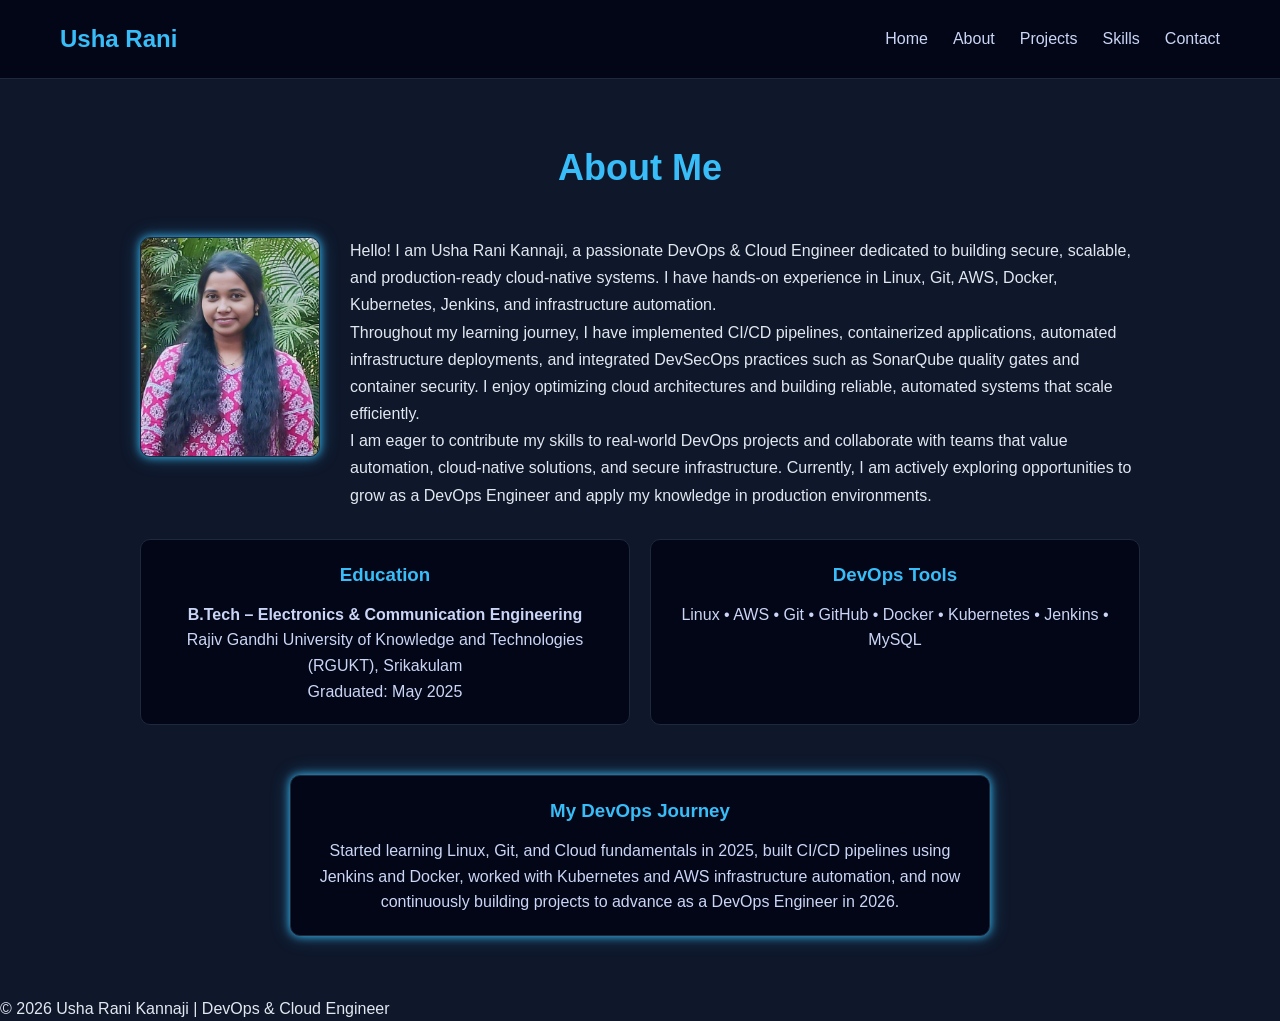
==== about.html @ d5c57d49 "Initial portfolio upload with assets" ====
<!DOCTYPE html>
<html lang="en">

<head>

<meta charset="UTF-8">
<meta name="viewport" content="width=device-width, initial-scale=1.0">

<title>About | Usha Rani Kannaji</title>

<link rel="stylesheet" href="style.css">

<link rel="stylesheet"
href="https://cdnjs.cloudflare.com/ajax/libs/font-awesome/6.5.0/css/all.min.css">

</head>

<body>

<!-- NAVBAR -->

<header>

<nav class="navbar">

<h1 class="logo">Usha Rani</h1>

<ul class="nav-links">

<li><a href="index.html">Home</a></li>
<li><a href="about.html" class="active">About</a></li>
<li><a href="projects.html">Projects</a></li>
<li><a href="skills.html">Skills</a></li>
<li><a href="contact.html">Contact</a></li>

</ul>

</nav>

</header>



<section class="about-section">
  <h2 class="section-title">About Me</h2>

  <div class="about-container">
    <!-- Profile Image -->
    <img src="assets/profile.jpg" alt="Usha Rani" class="profile-img">

    <!-- About Text -->
    <div class="about-text">
      <p>Hello! I am Usha Rani Kannaji, a passionate DevOps & Cloud Engineer dedicated to building secure, scalable, and production-ready cloud-native systems. I have hands-on experience in Linux, Git, AWS, Docker, Kubernetes, Jenkins, and infrastructure automation.</p>

      <p>Throughout my learning journey, I have implemented CI/CD pipelines, containerized applications, automated infrastructure deployments, and integrated DevSecOps practices such as SonarQube quality gates and container security. I enjoy optimizing cloud architectures and building reliable, automated systems that scale efficiently.</p>

      <p>I am eager to contribute my skills to real-world DevOps projects and collaborate with teams that value automation, cloud-native solutions, and secure infrastructure. Currently, I am actively exploring opportunities to grow as a DevOps Engineer and apply my knowledge in production environments.</p>
    </div>

    <!-- Two Boxes: Education and DevOps Tools -->
    <div class="about-boxes">
      <div class="about-box">
        <h3>Education</h3>
        <p><strong>B.Tech – Electronics & Communication Engineering</strong><br>
        Rajiv Gandhi University of Knowledge and Technologies (RGUKT), Srikakulam<br>
        Graduated: May 2025</p>
      </div>

      <div class="about-box">
        <h3>DevOps Tools</h3>
        <p class="tools-list">
          Linux • AWS • Git • GitHub • Docker • Kubernetes • Jenkins • MySQL
        </p>
      </div>
    </div>

    <!-- DevOps Journey centered -->
    <div class="devops-journey">
      <h3>My DevOps Journey</h3>
      <p>Started learning Linux, Git, and Cloud fundamentals in 2025, built CI/CD pipelines using Jenkins and Docker, worked with Kubernetes and AWS infrastructure automation, and now continuously building projects to advance as a DevOps Engineer in 2026.</p>
    </div>

  </div>
</section>


<!-- FOOTER -->

<footer>

<p>© 2026 Usha Rani Kannaji | DevOps & Cloud Engineer</p>

</footer>

</body>

</html>
---- style.css ----
/* =========================
GLOBAL STYLES
========================= */

*{
margin:0;
padding:0;
box-sizing:border-box;
font-family: "Segoe UI", sans-serif;
}

body{
background:#0f172a;
color:#e2e8f0;
line-height:1.6;
}

/* =========================
NAVBAR
========================= */

header{
background:#020617;
border-bottom:1px solid #1e293b;
}

.navbar{
max-width:1200px;
margin:auto;
display:flex;
justify-content:space-between;
align-items:center;
padding:20px;
}

.logo{
font-size:24px;
font-weight:700;
color:#38bdf8;
}

.nav-links{
display:flex;
list-style:none;
gap:25px;
}

.nav-links a{
text-decoration:none;
color:#cbd5f5;
font-weight:500;
transition:0.3s;
}

.nav-links a:hover

.nav-links .active{
color:#38bdf8;
border-bottom:2px solid #38bdf8;
padding-bottom:4px;
}

/* =========================
SECTION
========================= */

section{
max-width:1100px;
margin:auto;
padding:60px 20px;
}

.section-title{
text-align:center;
font-size:36px;
margin-bottom:40px;
color:#38bdf8;
}
/* =========================
ABOUT PAGE SPECIFIC STYLES
========================= */

/* About container: flex layout for profile and text */
.about-container {
  max-width: 1000px;
  margin: auto;
  display: flex;
  flex-wrap: wrap; /* allows text to wrap below image if longer */
  gap: 30px;
  align-items: flex-start; /* align text to top of image */
}

/* Profile Image as box */
.profile-img {
  width: 180px;
  height: 220px;
  object-fit: cover;
  border-radius: 10px; /* like boxes */
  border: 1px solid #1e293b; /* same as boxes */
  background: #020617; /* box background */
  box-shadow: 0 0 10px #38bdf8, 0 0 20px rgba(56,189,248,0.3);
  transition: all 0.5s ease;
  flex-shrink: 0; /* prevents shrinking */
}

/* Profile hover shimmer */
.profile-img:hover {
  border-color: #38bdf8;
  box-shadow: 0 0 15px #38bdf8, 0 0 30px rgba(56,189,248,0.5);
  transform: scale(1.05);
}

/* About Text */
.about-text {
  flex: 1;          /* take remaining width */
  min-width: 250px; /* avoid shrinking too small */
  line-height: 1.7;
}

/* Responsive: stack image and text on smaller screens */
@media (max-width:900px) {
  .about-container {
    flex-direction: column;
    align-items: center;
  }

  .about-text {
    text-align: center;
  }

  .profile-img {
    margin-bottom: 20px;
  }
}

/* Two boxes container */
.about-boxes {
  display: flex;
  gap: 20px;
  flex-wrap: wrap;
  justify-content: center; /* center the boxes */
}

/* Education & DevOps Tools Boxes */
.about-box {
  flex: 1;
  min-width: 280px;
  background: #020617;
  border: 1px solid #1e293b;
  border-radius: 10px;
  padding: 20px;
  color: #cbd5f5;
  transition: 0.5s;
  text-align: center;
  cursor: default;
}

/* Headings in boxes */
.about-box h3 {
  color: #38bdf8;
  margin-bottom: 12px;
}

/* Hover shimmer for Education & DevOps Tools */
.about-box:hover {
  border-color: #38bdf8;
  box-shadow: 0 0 15px #38bdf8, 0 0 30px rgba(56,189,248,0.5);
  transform: scale(1.02);
}

/* Tools list inside boxes */
.tools-list {
  display: flex;
  flex-wrap: wrap;
  justify-content: center;
  gap: 8px;
}

/* DevOps Journey box like Education/Tools boxes */
.devops-journey {
  text-align: center;
  background: #020617;
  border: 1px solid #1e293b;
  border-radius: 10px;
  padding: 20px;
  color: #cbd5f5;
  max-width: 700px;
  margin: 20px auto 0;
  transition: 0.5s;
  cursor: default;
  box-shadow: 0 0 10px #38bdf8, 0 0 20px rgba(56,189,248,0.3);
}

/* Hover shimmer for Journey box */
.devops-journey:hover {
  border-color: #38bdf8;
  box-shadow: 0 0 15px #38bdf8, 0 0 30px rgba(56,189,248,0.5);
  transform: scale(1.02);
}

/* Journey heading style */
.devops-journey h3 {
  color: #38bdf8;
  margin-bottom: 12px;
}

/* Responsive: stack boxes on smaller screens */
@media (max-width:900px) {
  .about-boxes {
    flex-direction: column;
    align-items: center;
  }
}
/* =========================
PROJECTS PAGE SPECIFIC STYLES
========================= */

/* Project Card */
.project-card {
  background: #020617;
  border: 1px solid #1e293b;
  border-radius: 10px;
  padding: 20px;
  margin-bottom: 40px;
  color: #cbd5f5;
  transition: 0.3s;
}

.project-card:hover {
  border-color: #38bdf8;
  box-shadow: 0 0 15px #38bdf8, 0 0 30px rgba(56,189,248,0.5);
  transform: translateY(-2px);
}

/* Project title */
.project-card h3 {
  color: #38bdf8;
  margin-bottom: 15px;
  text-align: center;
}

/* Description */
.project-card p {
  margin-bottom: 15px;
  line-height: 1.6;
  text-align: center;
}

/* Side-by-side screenshots container */
.project-screenshots {
  display: flex;
  flex-wrap: wrap;
  justify-content: center;
  gap: 15px;
  margin-bottom: 15px;
}

.project-screenshots img {
  width: 280px;
  border-radius: 8px;
  border: 1px solid #1e293b;
  box-shadow: 0 0 10px #38bdf8;
  transition: 0.4s;
}

.project-screenshots img:hover {
  box-shadow: 0 0 15px #38bdf8, 0 0 30px rgba(56,189,248,0.5);
  transform: scale(1.05);
}

/* Tools box below or beside screenshot */
.project-tools-box {
  display: flex;
  flex-wrap: wrap;
  justify-content: center;
  gap: 10px;
  margin-top: 15px;
  padding: 10px;
  background: #020617;
  border: 1px solid #1e293b;
  border-radius: 10px;
  box-shadow: 0 0 10px #38bdf8;
  transition: 0.3s;
}

.project-tools-box span {
  background: #0f172a;
  border: 1px solid #1e293b;
  padding: 6px 12px;
  border-radius: 6px;
  font-size: 14px;
  transition: 0.3s;
}

.project-tools-box:hover {
  border-color: #38bdf8;
  box-shadow: 0 0 15px #38bdf8, 0 0 30px rgba(56,189,248,0.5);
}

/* Responsive adjustments */
@media (max-width:900px) {
  .project-screenshots {
    flex-direction: column;
    align-items: center;
  }

  .project-screenshots img {
    width: 90%;
    max-width: 300px;
  }

  .project-tools-box {
    justify-content: center;
  }
}

@media (max-width:600px) {
  .project-card p {
    font-size: 14px;
  }

  .project-card h3 {
    font-size: 20px;
  }
}
/* =========================
SKILLS PAGE SPECIFIC STYLES
========================= */

/* Skills Container */
.skills-container {
    display: flex;
    flex-wrap: wrap;
    gap: 20px;
    justify-content: center;
    margin-top: 30px;
}

/* Skill Box */
.skill-box {
    flex: 1;
    min-width: 220px;
    background: #020617;
    border: 1px solid #1e293b;
    border-radius: 10px;
    padding: 20px;
    text-align: center;
    color: #cbd5f5;
    transition: 0.4s;
    box-shadow: 0 0 8px #38bdf8, 0 0 15px rgba(56,189,248,0.3);
    cursor: default;
}

.skill-box h3 {
    color: #38bdf8;
    margin-bottom: 12px;
}

.skill-box .tools span {
    display: inline-block;
    margin: 5px;
    padding: 6px 12px;
    border-radius: 6px;
    border: 1px solid #1e293b;
    background: #0f172a;
    font-size: 14px;
}

/* Hover shimmer effect */
.skill-box:hover {
    border-color: #38bdf8;
    box-shadow: 0 0 15px #38bdf8, 0 0 30px rgba(56,189,248,0.5);
    transform: scale(1.03);
}

/* Responsive */
@media (max-width:900px){
    .skills-container {
        flex-direction: column;
        align-items: center;
    }
}


/
/* =========================
CONTACT PAGE
========================= */

.contact-container{
display:grid;
grid-template-columns:1fr 1fr;
gap:40px;
margin-top:40px;
}

.contact-info{
background:#020617;
padding:25px;
border-radius:8px;
border:1px solid #1e293b;
}

.contact-info a{
color:#38bdf8;
text-decoration:none;
}

.contact-form{
background:#020617;
padding:25px;
border-radius:8px;
border:1px solid #1e293b;
}

.contact-form input,
.contact-form textarea{
width:100%;
padding:12px;
margin-bottom:15px;
background:#0f172a;
border:1px solid #1e293b;
color:white;
border-radius:6px;
}

.contact-form button{
background:#38bdf8;
border:none;
padding:12px;
width:100%;
border-radius:6px;
font-weight:600;
cursor:pointer;
}

.contact-form button:hover

/* =========================
FOOTER
========================= */

footer{
text-align:center;
padding:30px;
border-top:1px solid #1e293b;
margin-top:40px;
color:#94a3b8;
}

/* =========================
RESPONSIVE DESIGN
========================= */

@media (max-width:900px){

.about-container{
display:block;
text-align:left;
}

.about-image{
float:none;
margin:auto;
margin-bottom:20px;
}

.contact-container{
grid-template-columns:1fr;
}

.nav-links{
gap:15px;
}

}

@media (max-width:600px){

.navbar{
flex-direction:column;
gap:15px;
}

.section-title{
font-size:28px;
}

}
.name-highlight {
  cursor: pointer;
  color: #38bdf8; /* default color */
  transition: color 0.3s ease;
}

.name-highlight.clicked {
  color: #facc15; /* highlight color on click */
}
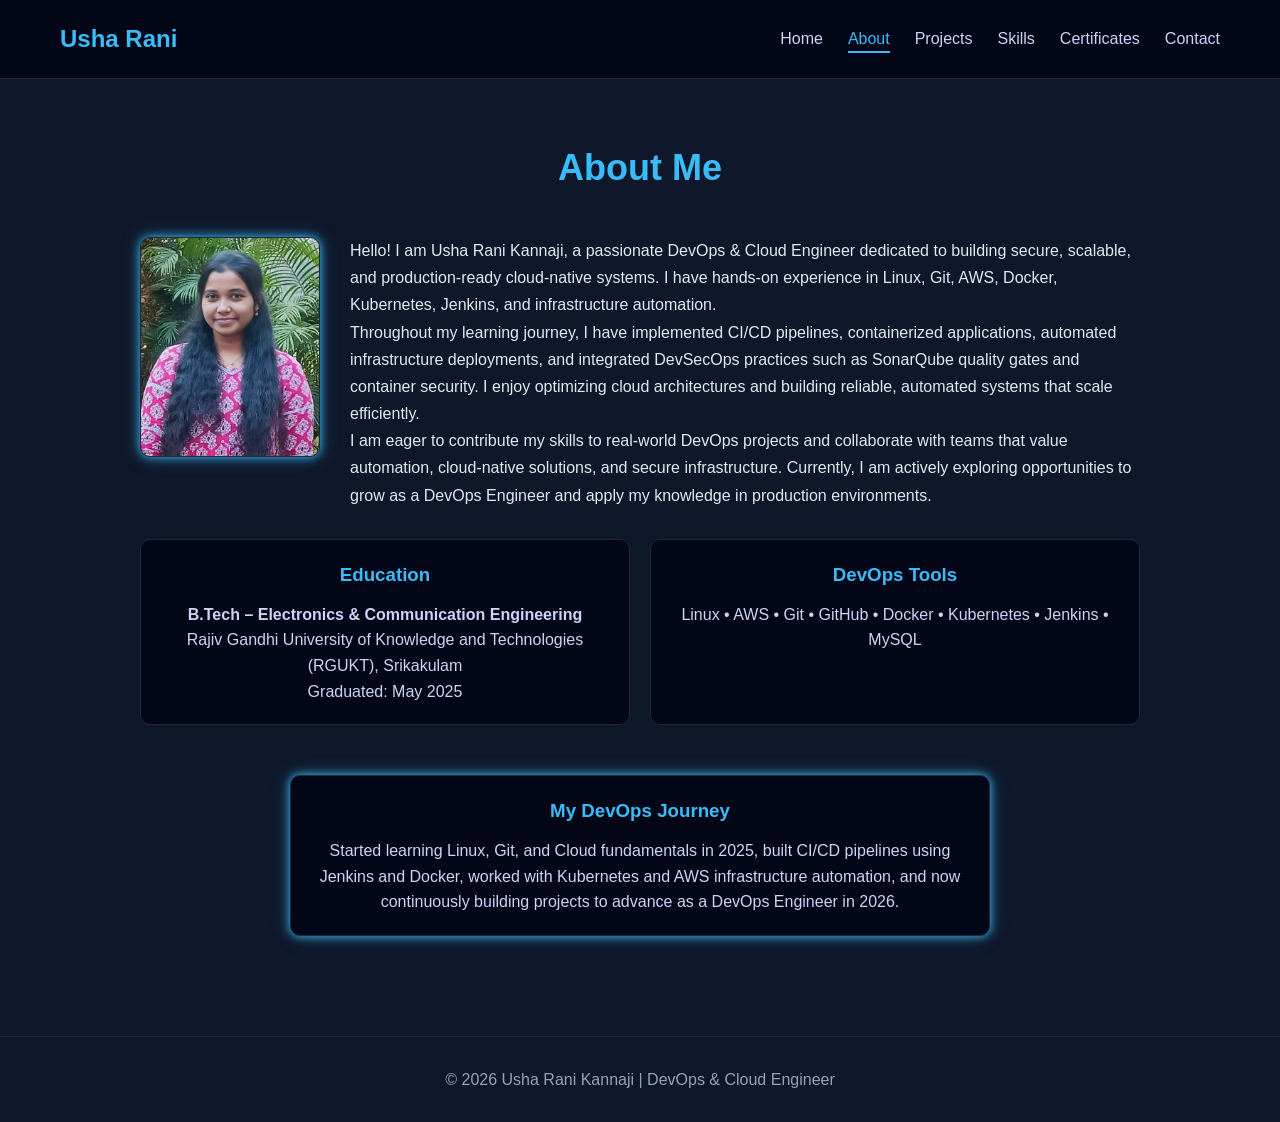
==== commit d27554ff: "Updated portfolio" ====
--- a/about.html
+++ b/about.html
@@ -31,6 +31,7 @@
 <li><a href="about.html" class="active">About</a></li>
 <li><a href="projects.html">Projects</a></li>
 <li><a href="skills.html">Skills</a></li>
+<li><a href="certificates.html">Certificates</a></li>
 <li><a href="contact.html">Contact</a></li>
 
 </ul>
--- a/style.css
+++ b/style.css
@@ -52,7 +52,9 @@
 transition:0.3s;
 }
 
-.nav-links a:hover
+.nav-links a:hover{
+color:#38bdf8;
+}
 
 .nav-links .active{
 color:#38bdf8;
@@ -76,313 +78,260 @@
 margin-bottom:40px;
 color:#38bdf8;
 }
-/* =========================
-ABOUT PAGE SPECIFIC STYLES
-========================= */
-
-/* About container: flex layout for profile and text */
+
+/* =========================
+ABOUT PAGE
+========================= */
+
 .about-container {
-  max-width: 1000px;
-  margin: auto;
-  display: flex;
-  flex-wrap: wrap; /* allows text to wrap below image if longer */
-  gap: 30px;
-  align-items: flex-start; /* align text to top of image */
-}
-
-/* Profile Image as box */
-.profile-img {
-  width: 180px;
-  height: 220px;
-  object-fit: cover;
-  border-radius: 10px; /* like boxes */
-  border: 1px solid #1e293b; /* same as boxes */
-  background: #020617; /* box background */
-  box-shadow: 0 0 10px #38bdf8, 0 0 20px rgba(56,189,248,0.3);
-  transition: all 0.5s ease;
-  flex-shrink: 0; /* prevents shrinking */
-}
-
-/* Profile hover shimmer */
-.profile-img:hover {
-  border-color: #38bdf8;
-  box-shadow: 0 0 15px #38bdf8, 0 0 30px rgba(56,189,248,0.5);
-  transform: scale(1.05);
-}
-
-/* About Text */
-.about-text {
-  flex: 1;          /* take remaining width */
-  min-width: 250px; /* avoid shrinking too small */
-  line-height: 1.7;
-}
-
-/* Responsive: stack image and text on smaller screens */
-@media (max-width:900px) {
-  .about-container {
-    flex-direction: column;
-    align-items: center;
-  }
-
-  .about-text {
-    text-align: center;
-  }
-
-  .profile-img {
-    margin-bottom: 20px;
-  }
-}
-
-/* Two boxes container */
-.about-boxes {
-  display: flex;
-  gap: 20px;
-  flex-wrap: wrap;
-  justify-content: center; /* center the boxes */
-}
-
-/* Education & DevOps Tools Boxes */
-.about-box {
-  flex: 1;
-  min-width: 280px;
-  background: #020617;
-  border: 1px solid #1e293b;
-  border-radius: 10px;
-  padding: 20px;
-  color: #cbd5f5;
-  transition: 0.5s;
-  text-align: center;
-  cursor: default;
-}
-
-/* Headings in boxes */
-.about-box h3 {
-  color: #38bdf8;
-  margin-bottom: 12px;
-}
-
-/* Hover shimmer for Education & DevOps Tools */
-.about-box:hover {
-  border-color: #38bdf8;
-  box-shadow: 0 0 15px #38bdf8, 0 0 30px rgba(56,189,248,0.5);
-  transform: scale(1.02);
-}
-
-/* Tools list inside boxes */
-.tools-list {
-  display: flex;
-  flex-wrap: wrap;
-  justify-content: center;
-  gap: 8px;
-}
-
-/* DevOps Journey box like Education/Tools boxes */
-.devops-journey {
-  text-align: center;
-  background: #020617;
-  border: 1px solid #1e293b;
-  border-radius: 10px;
-  padding: 20px;
-  color: #cbd5f5;
-  max-width: 700px;
-  margin: 20px auto 0;
-  transition: 0.5s;
-  cursor: default;
-  box-shadow: 0 0 10px #38bdf8, 0 0 20px rgba(56,189,248,0.3);
-}
-
-/* Hover shimmer for Journey box */
-.devops-journey:hover {
-  border-color: #38bdf8;
-  box-shadow: 0 0 15px #38bdf8, 0 0 30px rgba(56,189,248,0.5);
-  transform: scale(1.02);
-}
-
-/* Journey heading style */
-.devops-journey h3 {
-  color: #38bdf8;
-  margin-bottom: 12px;
-}
-
-/* Responsive: stack boxes on smaller screens */
-@media (max-width:900px) {
-  .about-boxes {
-    flex-direction: column;
-    align-items: center;
-  }
-}
-/* =========================
-PROJECTS PAGE SPECIFIC STYLES
-========================= */
-
-/* Project Card */
-.project-card {
-  background: #020617;
-  border: 1px solid #1e293b;
-  border-radius: 10px;
-  padding: 20px;
-  margin-bottom: 40px;
-  color: #cbd5f5;
-  transition: 0.3s;
-}
-
-.project-card:hover {
-  border-color: #38bdf8;
-  box-shadow: 0 0 15px #38bdf8, 0 0 30px rgba(56,189,248,0.5);
-  transform: translateY(-2px);
-}
-
-/* Project title */
-.project-card h3 {
-  color: #38bdf8;
-  margin-bottom: 15px;
-  text-align: center;
-}
-
-/* Description */
-.project-card p {
-  margin-bottom: 15px;
-  line-height: 1.6;
-  text-align: center;
-}
-
-/* Side-by-side screenshots container */
-.project-screenshots {
-  display: flex;
-  flex-wrap: wrap;
-  justify-content: center;
-  gap: 15px;
-  margin-bottom: 15px;
-}
-
-.project-screenshots img {
-  width: 280px;
-  border-radius: 8px;
-  border: 1px solid #1e293b;
-  box-shadow: 0 0 10px #38bdf8;
-  transition: 0.4s;
-}
-
-.project-screenshots img:hover {
-  box-shadow: 0 0 15px #38bdf8, 0 0 30px rgba(56,189,248,0.5);
-  transform: scale(1.05);
-}
-
-/* Tools box below or beside screenshot */
-.project-tools-box {
-  display: flex;
-  flex-wrap: wrap;
-  justify-content: center;
-  gap: 10px;
-  margin-top: 15px;
-  padding: 10px;
-  background: #020617;
-  border: 1px solid #1e293b;
-  border-radius: 10px;
-  box-shadow: 0 0 10px #38bdf8;
-  transition: 0.3s;
-}
-
-.project-tools-box span {
-  background: #0f172a;
-  border: 1px solid #1e293b;
-  padding: 6px 12px;
-  border-radius: 6px;
-  font-size: 14px;
-  transition: 0.3s;
-}
-
-.project-tools-box:hover {
-  border-color: #38bdf8;
-  box-shadow: 0 0 15px #38bdf8, 0 0 30px rgba(56,189,248,0.5);
-}
-
-/* Responsive adjustments */
-@media (max-width:900px) {
-  .project-screenshots {
-    flex-direction: column;
-    align-items: center;
-  }
-
-  .project-screenshots img {
-    width: 90%;
-    max-width: 300px;
-  }
-
-  .project-tools-box {
-    justify-content: center;
-  }
-}
-
-@media (max-width:600px) {
-  .project-card p {
-    font-size: 14px;
-  }
-
-  .project-card h3 {
-    font-size: 20px;
-  }
-}
-/* =========================
-SKILLS PAGE SPECIFIC STYLES
-========================= */
-
-/* Skills Container */
-.skills-container {
-    display: flex;
-    flex-wrap: wrap;
-    gap: 20px;
-    justify-content: center;
-    margin-top: 30px;
-}
-
-/* Skill Box */
-.skill-box {
-    flex: 1;
-    min-width: 220px;
-    background: #020617;
-    border: 1px solid #1e293b;
-    border-radius: 10px;
-    padding: 20px;
-    text-align: center;
-    color: #cbd5f5;
-    transition: 0.4s;
-    box-shadow: 0 0 8px #38bdf8, 0 0 15px rgba(56,189,248,0.3);
-    cursor: default;
-}
-
-.skill-box h3 {
-    color: #38bdf8;
-    margin-bottom: 12px;
-}
-
-.skill-box .tools span {
-    display: inline-block;
-    margin: 5px;
-    padding: 6px 12px;
-    border-radius: 6px;
-    border: 1px solid #1e293b;
-    background: #0f172a;
-    font-size: 14px;
-}
-
-/* Hover shimmer effect */
-.skill-box:hover {
-    border-color: #38bdf8;
-    box-shadow: 0 0 15px #38bdf8, 0 0 30px rgba(56,189,248,0.5);
-    transform: scale(1.03);
-}
-
-/* Responsive */
+max-width:1000px;
+margin:auto;
+display:flex;
+flex-wrap:wrap;
+gap:30px;
+align-items:flex-start;
+}
+
+.profile-img{
+width:180px;
+height:220px;
+object-fit:cover;
+border-radius:10px;
+border:1px solid #1e293b;
+background:#020617;
+box-shadow:0 0 10px #38bdf8,0 0 20px rgba(56,189,248,0.3);
+transition:all 0.5s ease;
+flex-shrink:0;
+}
+
+.profile-img:hover{
+border-color:#38bdf8;
+box-shadow:0 0 15px #38bdf8,0 0 30px rgba(56,189,248,0.5);
+transform:scale(1.05);
+}
+
+.about-text{
+flex:1;
+min-width:250px;
+line-height:1.7;
+}
+
 @media (max-width:900px){
-    .skills-container {
-        flex-direction: column;
-        align-items: center;
-    }
-}
-
-
-/
+.about-container{
+flex-direction:column;
+align-items:center;
+}
+
+.about-text{
+text-align:center;
+}
+
+.profile-img{
+margin-bottom:20px;
+}
+}
+
+/* Boxes */
+
+.about-boxes{
+display:flex;
+gap:20px;
+flex-wrap:wrap;
+justify-content:center;
+}
+
+.about-box{
+flex:1;
+min-width:280px;
+background:#020617;
+border:1px solid #1e293b;
+border-radius:10px;
+padding:20px;
+color:#cbd5f5;
+transition:0.5s;
+text-align:center;
+cursor:default;
+}
+
+.about-box h3{
+color:#38bdf8;
+margin-bottom:12px;
+}
+
+.about-box:hover{
+border-color:#38bdf8;
+box-shadow:0 0 15px #38bdf8,0 0 30px rgba(56,189,248,0.5);
+transform:scale(1.02);
+}
+
+.tools-list{
+display:flex;
+flex-wrap:wrap;
+justify-content:center;
+gap:8px;
+}
+
+/* DevOps Journey */
+
+.devops-journey{
+text-align:center;
+background:#020617;
+border:1px solid #1e293b;
+border-radius:10px;
+padding:20px;
+color:#cbd5f5;
+max-width:700px;
+margin:20px auto 0;
+transition:0.5s;
+cursor:default;
+box-shadow:0 0 10px #38bdf8,0 0 20px rgba(56,189,248,0.3);
+}
+
+.devops-journey:hover{
+border-color:#38bdf8;
+box-shadow:0 0 15px #38bdf8,0 0 30px rgba(56,189,248,0.5);
+transform:scale(1.02);
+}
+
+.devops-journey h3{
+color:#38bdf8;
+margin-bottom:12px;
+}
+
+@media (max-width:900px){
+.about-boxes{
+flex-direction:column;
+align-items:center;
+}
+}
+
+/* =========================
+PROJECTS PAGE
+========================= */
+
+.project-card{
+background:#020617;
+border:1px solid #1e293b;
+border-radius:10px;
+padding:20px;
+margin-bottom:40px;
+color:#cbd5f5;
+transition:0.3s;
+}
+
+.project-card:hover{
+border-color:#38bdf8;
+box-shadow:0 0 15px #38bdf8,0 0 30px rgba(56,189,248,0.5);
+transform:translateY(-2px);
+}
+
+.project-card h3{
+color:#38bdf8;
+margin-bottom:15px;
+text-align:center;
+}
+
+.project-card p{
+margin-bottom:15px;
+line-height:1.6;
+text-align:center;
+}
+
+.project-screenshots{
+display:flex;
+flex-wrap:wrap;
+justify-content:center;
+gap:15px;
+margin-bottom:15px;
+}
+
+.project-screenshots img{
+width:280px;
+border-radius:8px;
+border:1px solid #1e293b;
+box-shadow:0 0 10px #38bdf8;
+transition:0.4s;
+}
+
+.project-screenshots img:hover{
+box-shadow:0 0 15px #38bdf8,0 0 30px rgba(56,189,248,0.5);
+transform:scale(1.05);
+}
+
+.project-tools-box{
+display:flex;
+flex-wrap:wrap;
+justify-content:center;
+gap:10px;
+margin-top:15px;
+padding:10px;
+background:#020617;
+border:1px solid #1e293b;
+border-radius:10px;
+box-shadow:0 0 10px #38bdf8;
+transition:0.3s;
+}
+
+.project-tools-box span{
+background:#0f172a;
+border:1px solid #1e293b;
+padding:6px 12px;
+border-radius:6px;
+font-size:14px;
+}
+
+.project-tools-box:hover{
+border-color:#38bdf8;
+box-shadow:0 0 15px #38bdf8,0 0 30px rgba(56,189,248,0.5);
+}
+
+/* =========================
+SKILLS PAGE
+========================= */
+
+.skills-container{
+display:flex;
+flex-wrap:wrap;
+gap:20px;
+justify-content:center;
+margin-top:30px;
+}
+
+.skill-box{
+flex:1;
+min-width:220px;
+background:#020617;
+border:1px solid #1e293b;
+border-radius:10px;
+padding:20px;
+text-align:center;
+color:#cbd5f5;
+transition:0.4s;
+box-shadow:0 0 8px #38bdf8,0 0 15px rgba(56,189,248,0.3);
+cursor:default;
+}
+
+.skill-box h3{
+color:#38bdf8;
+margin-bottom:12px;
+}
+
+.skill-box .tools span{
+display:inline-block;
+margin:5px;
+padding:6px 12px;
+border-radius:6px;
+border:1px solid #1e293b;
+background:#0f172a;
+font-size:14px;
+}
+
+.skill-box:hover{
+border-color:#38bdf8;
+box-shadow:0 0 15px #38bdf8,0 0 30px rgba(56,189,248,0.5);
+transform:scale(1.03);
+}
+
 /* =========================
 CONTACT PAGE
 ========================= */
@@ -434,7 +383,61 @@
 cursor:pointer;
 }
 
-.contact-form button:hover
+.contact-form button:hover{
+background:#0ea5e9;
+}
+
+/* =========================
+CERTIFICATES PAGE
+========================= */
+
+.certificates-container{
+display:flex;
+flex-wrap:wrap;
+justify-content:center;
+gap:25px;
+max-width:1000px;
+margin:auto;
+}
+
+.certificate-card{
+width:280px;
+background:#020617;
+border:1px solid #1e293b;
+border-radius:10px;
+padding:20px;
+text-align:center;
+color:#cbd5f5;
+cursor:pointer;
+transition:0.4s;
+box-shadow:0 0 8px #38bdf8,0 0 15px rgba(56,189,248,0.3);
+}
+
+.certificate-card img{
+width:100%;
+height:180px;
+object-fit:contain;
+border-radius:6px;
+margin-bottom:15px;
+border:1px solid #1e293b;
+box-shadow:0 0 10px #38bdf8;
+}
+
+.certificate-card h3{
+color:#38bdf8;
+margin-bottom:8px;
+}
+
+.certificate-card p{
+font-size:14px;
+color:#94a3b8;
+}
+
+.certificate-card:hover{
+border-color:#38bdf8;
+box-shadow:0 0 20px #38bdf8,0 0 35px rgba(56,189,248,0.5);
+transform:scale(1.03);
+}
 
 /* =========================
 FOOTER
@@ -449,21 +452,10 @@
 }
 
 /* =========================
-RESPONSIVE DESIGN
+RESPONSIVE
 ========================= */
 
 @media (max-width:900px){
-
-.about-container{
-display:block;
-text-align:left;
-}
-
-.about-image{
-float:none;
-margin:auto;
-margin-bottom:20px;
-}
 
 .contact-container{
 grid-template-columns:1fr;
@@ -471,6 +463,11 @@
 
 .nav-links{
 gap:15px;
+}
+
+.skills-container{
+flex-direction:column;
+align-items:center;
 }
 
 }
@@ -487,12 +484,15 @@
 }
 
 }
-.name-highlight {
-  cursor: pointer;
-  color: #38bdf8; /* default color */
-  transition: color 0.3s ease;
-}
-
-.name-highlight.clicked {
-  color: #facc15; /* highlight color on click */
+
+/* Name highlight effect */
+
+.name-highlight{
+cursor:pointer;
+color:#38bdf8;
+transition:color 0.3s ease;
+}
+
+.name-highlight.clicked{
+color:#facc15;
 }
